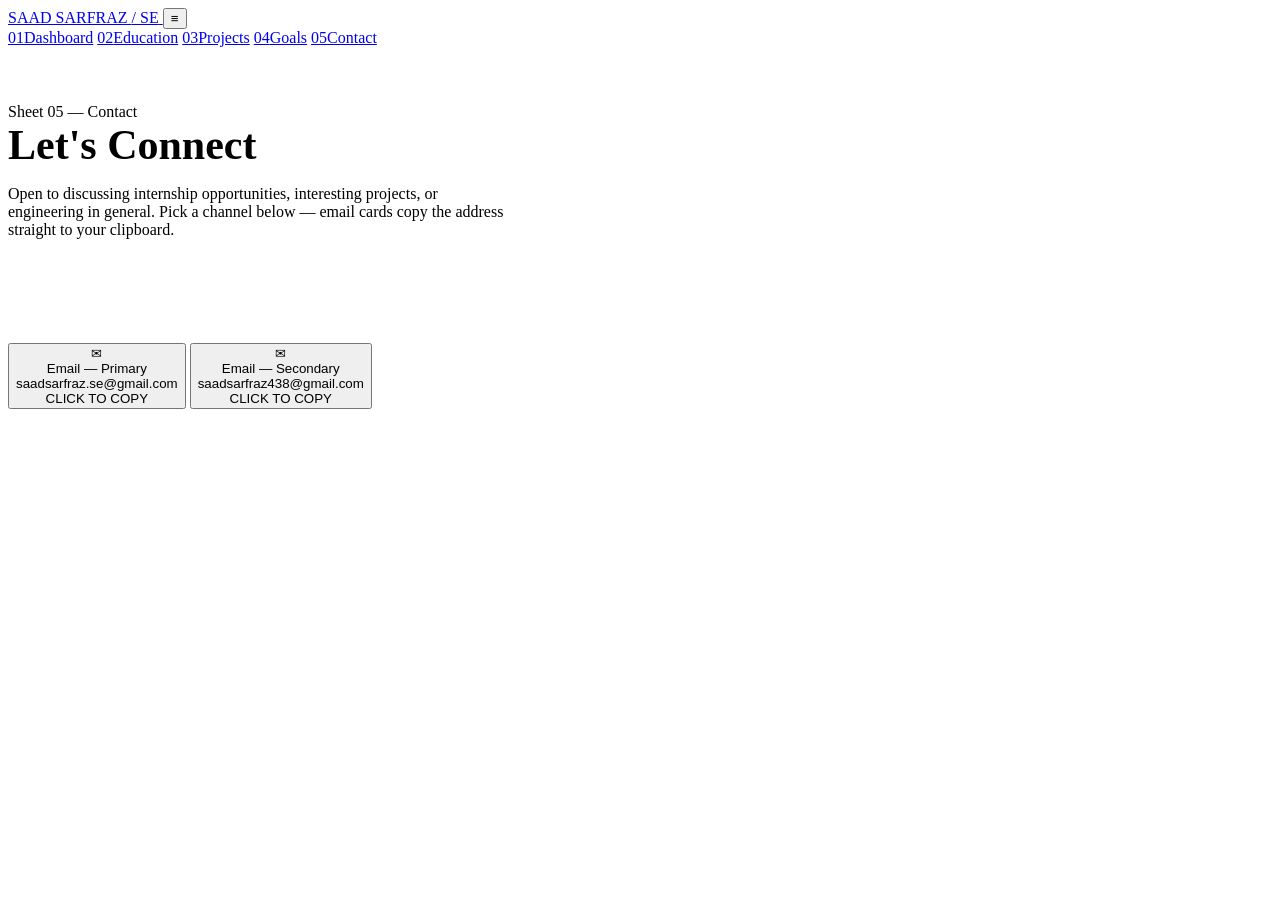
==== contact.html @ 81bff45c "Add the Email button" ====
<!DOCTYPE html>
<html lang="en">
<head>
<meta charset="UTF-8">
<meta name="viewport" content="width=device-width, initial-scale=1.0">
<title>Contact — Saad Sarfraz</title>
<meta name="description" content="Get in touch with Saad Sarfraz — email, LinkedIn, GitHub, and X.">
<link rel="stylesheet" href="style.css">
</head>
<body>

    <div class="crop-bl"></div><div class="crop-br"></div>

<header class="topbar">
  <div class="topbar-inner">
    <a href="index.html" class="brand">
      <span class="brand-mark"></span>
      SAAD SARFRAZ <span class="brand-sub">/ SE</span>
    </a>
    <button class="nav-toggle" aria-label="Toggle navigation" aria-expanded="false">≡</button>
    <nav class="navlinks">
      <a href="index.html"><span class="num">01</span>Dashboard</a>
      <a href="education.html"><span class="num">02</span>Education</a>
      <a href="projects.html"><span class="num">03</span>Projects</a>
      <a href="goals.html"><span class="num">04</span>Goals</a>
      <a href="contact.html"><span class="num">05</span>Contact</a>
    </nav>
  </div>
</header>
<main class="sheet">

  <section style="padding: 56px 0 40px; border-bottom: 1px solid var(--line-soft);">
    <div class="leader"><span class="dot"></span><span class="tag">Sheet 05 — Contact</span><span class="rule"></span></div>
    <h1 style="font-family: var(--f-display); font-size: clamp(28px,4vw,42px); margin: 0 0 14px; color: var(--paper);">Let's Connect</h1>
    <p style="color: var(--paper-dim); max-width: 62ch; font-size: 16px;">Open to discussing internship opportunities, interesting projects, or engineering in general. Pick a channel below — email cards copy the address straight to your clipboard.</p>
  </section>

  <section class="section" style="padding-top: 48px;">
    <div class="contact-grid">

      <button type="button" class="contact-card" data-copy="saadsarfraz.se@gmail.com" style="cursor:pointer;">
        <span class="ic">✉</span>
        <div>
          <div class="label">Email — Primary</div>
          <div class="value">saadsarfraz.se@gmail.com</div>
        </div>
        <div class="copy-note">CLICK TO COPY</div>
      </button>

      <button type="button" class="contact-card" data-copy="saadsarfraz438@gmail.com" style="cursor:pointer;">
        <span class="ic">✉</span>
        <div>
          <div class="label">Email — Secondary</div>
          <div class="value">saadsarfraz438@gmail.com</div>
        </div>
        <div class="copy-note">CLICK TO COPY</div>
      </button>
      
</body>
</html>
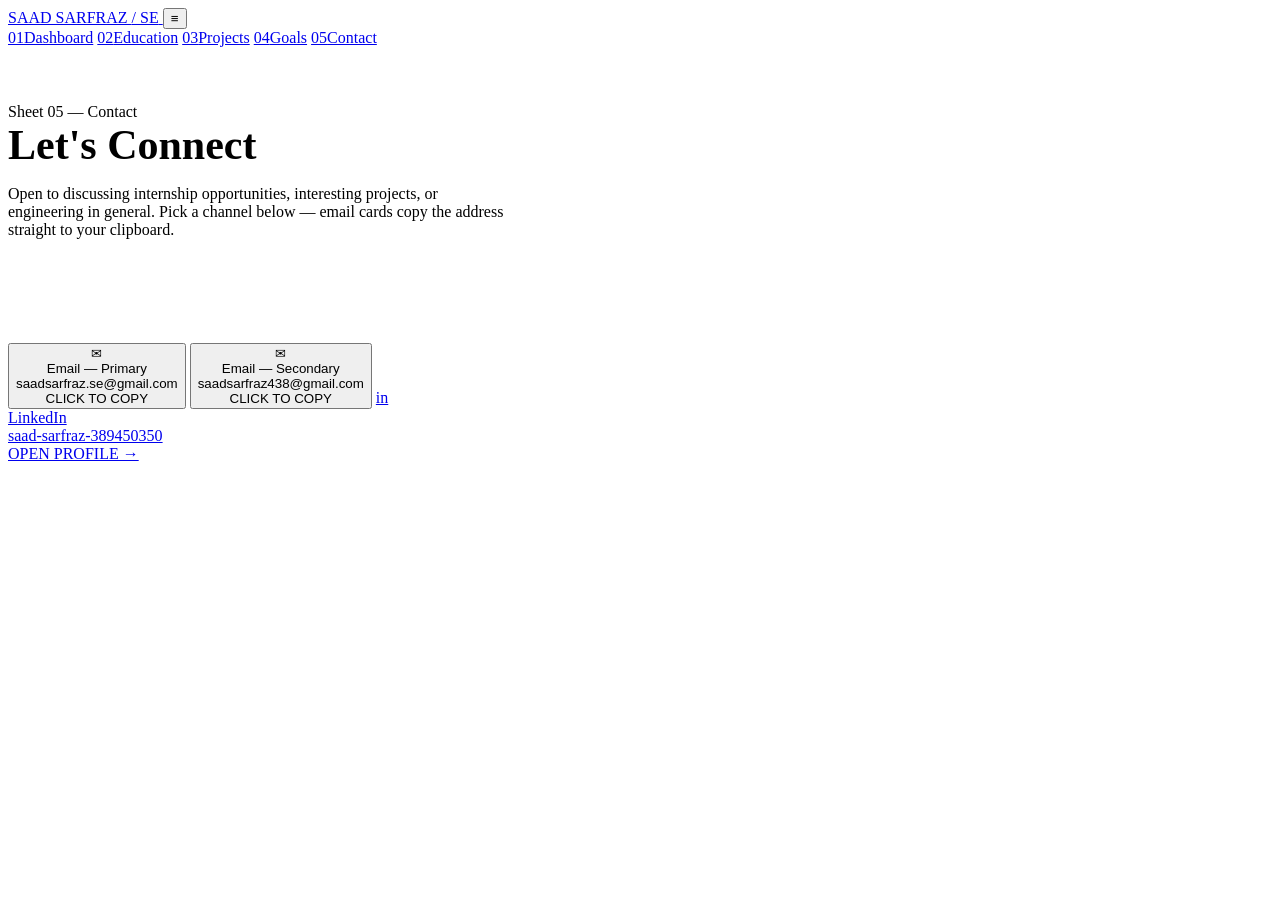
==== commit 90ced4ea: "Add Lindein Info" ====
--- a/contact.html
+++ b/contact.html
@@ -55,6 +55,13 @@
         </div>
         <div class="copy-note">CLICK TO COPY</div>
       </button>
-      
+      <a class="contact-card" href="https://www.linkedin.com/in/saad-sarfraz-389450350/" target="_blank" rel="noopener">
+        <span class="ic">in</span>
+        <div>
+          <div class="label">LinkedIn</div>
+          <div class="value">saad-sarfraz-389450350</div>
+        </div>
+        <div class="copy-note">OPEN PROFILE →</div>
+      </a>
 </body>
 </html>
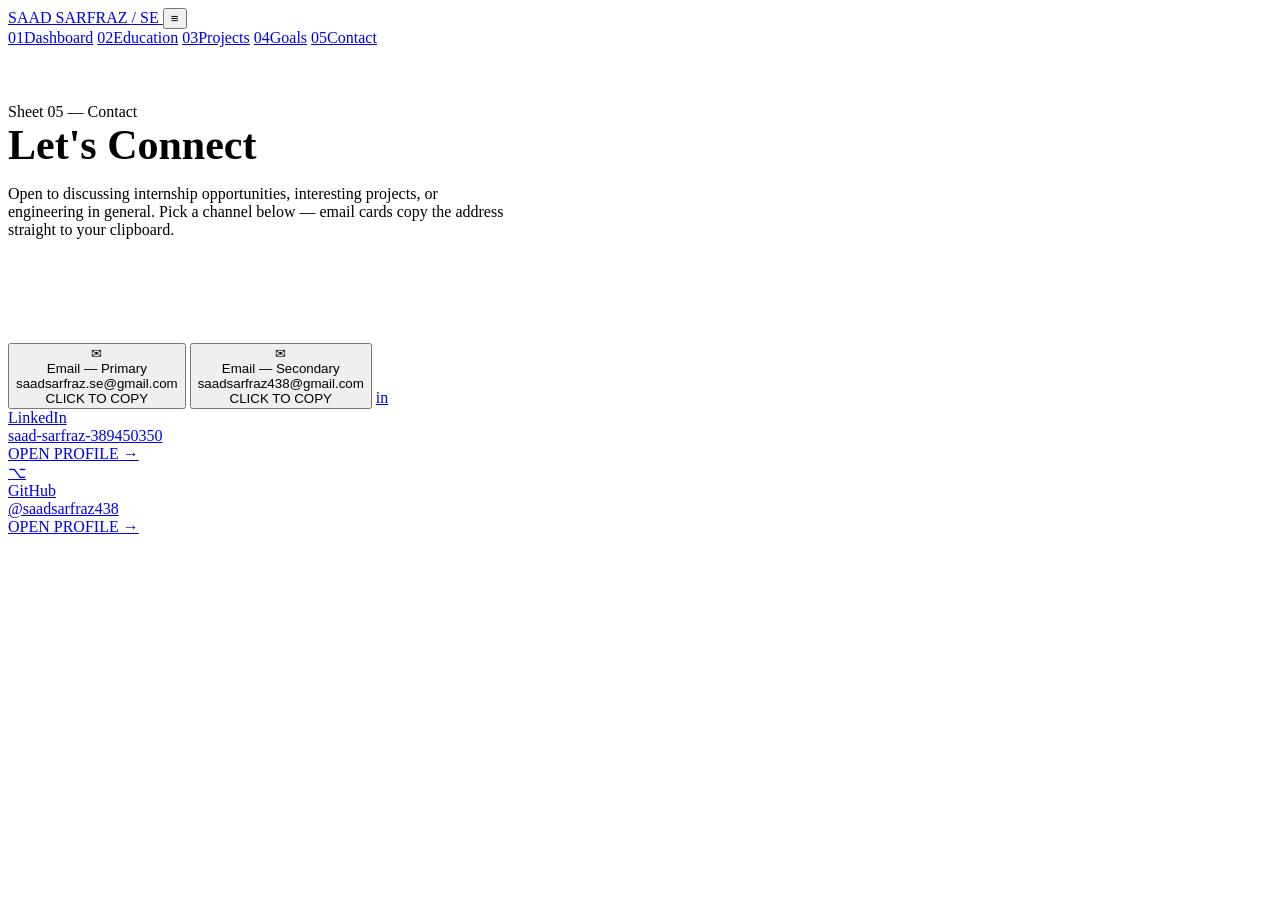
==== commit 31368351: "Added Github Contact Details" ====
--- a/contact.html
+++ b/contact.html
@@ -64,4 +64,12 @@
         <div class="copy-note">OPEN PROFILE →</div>
       </a>
 </body>
-</html>+</html>
+<a class="contact-card" href="https://github.com/saadsarfraz438" target="_blank" rel="noopener">
+        <span class="ic">⌥</span>
+        <div>
+          <div class="label">GitHub</div>
+          <div class="value">@saadsarfraz438</div>
+        </div>
+        <div class="copy-note">OPEN PROFILE →</div>
+      </a>
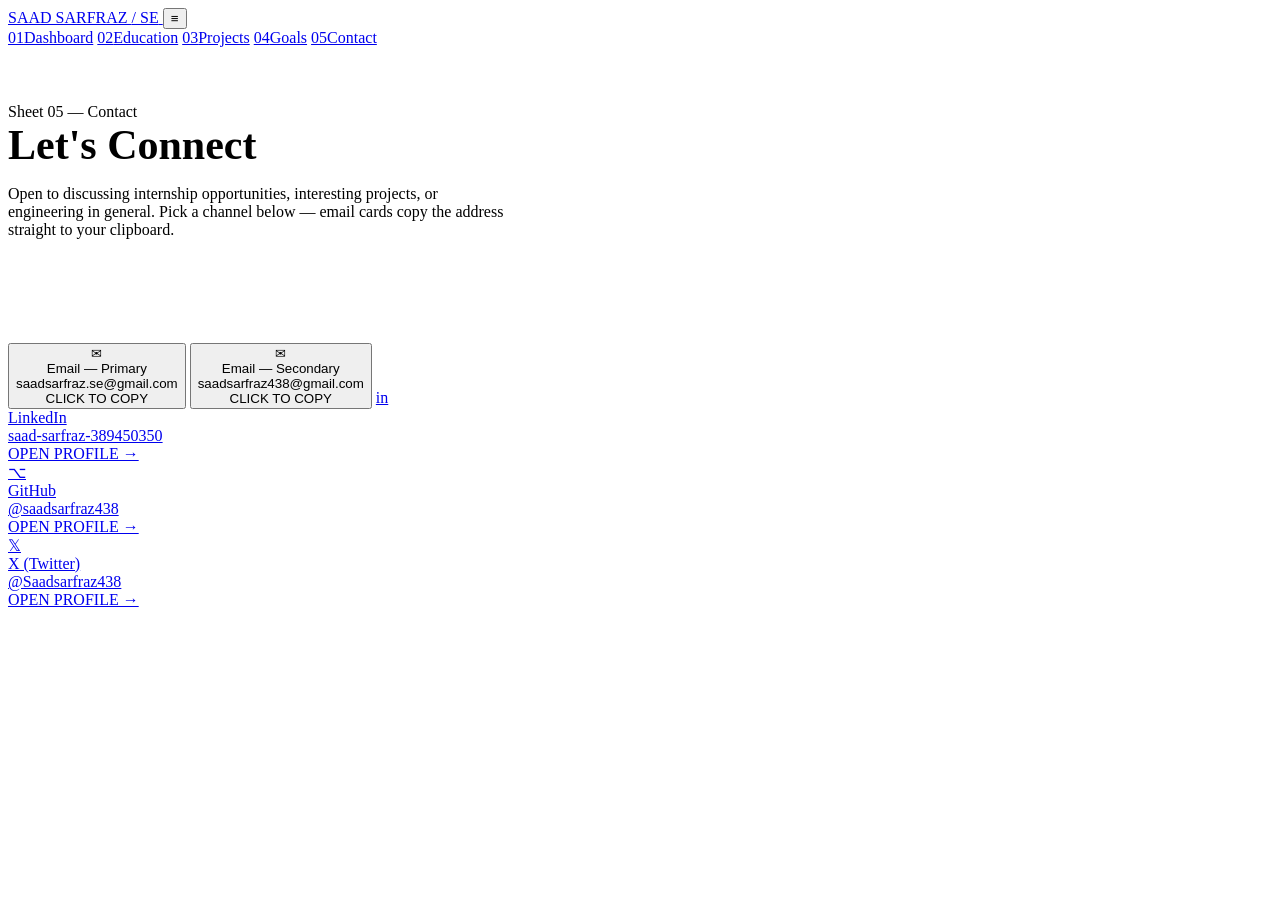
==== commit e7701478: "Added X Contact details" ====
--- a/contact.html
+++ b/contact.html
@@ -72,4 +72,12 @@
           <div class="value">@saadsarfraz438</div>
         </div>
         <div class="copy-note">OPEN PROFILE →</div>
+      </a>
+       <a class="contact-card" href="https://x.com/Saadsarfraz438" target="_blank" rel="noopener">
+        <span class="ic">𝕏</span>
+        <div>
+          <div class="label">X (Twitter)</div>
+          <div class="value">@Saadsarfraz438</div>
+        </div>
+        <div class="copy-note">OPEN PROFILE →</div>
       </a>
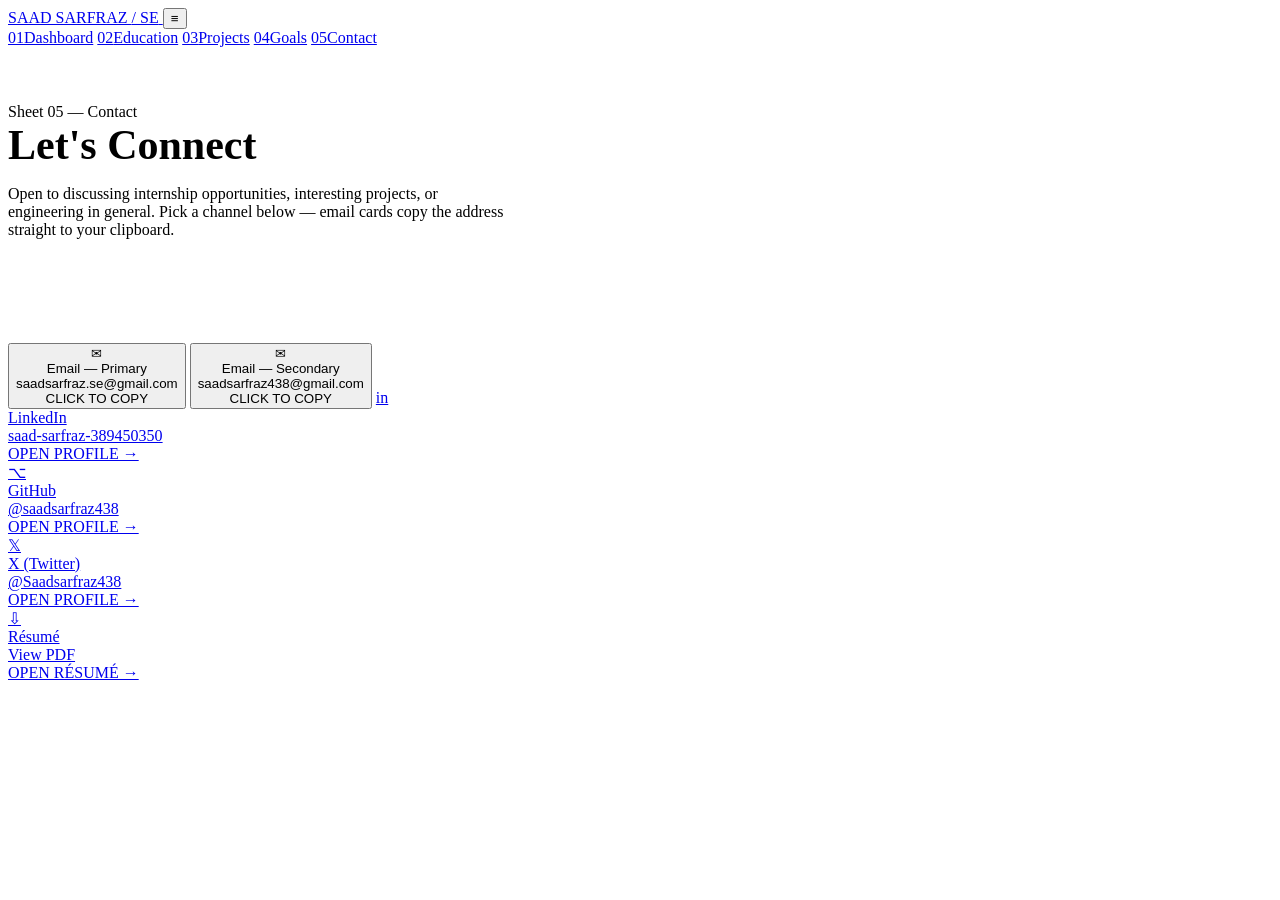
==== commit 7165020f: "Added Resume Active link" ====
--- a/contact.html
+++ b/contact.html
@@ -80,4 +80,15 @@
           <div class="value">@Saadsarfraz438</div>
         </div>
         <div class="copy-note">OPEN PROFILE →</div>
-      </a>+      </a>
+       <a class="contact-card" href="https://drive.google.com/file/d/1sO_ANWUnyFtN7_MNTFOJQIVMBRMO8PCJ/view?usp=sharing" target="_blank" rel="noopener">
+        <span class="ic">⇩</span>
+        <div>
+          <div class="label">Résumé</div>
+          <div class="value">View PDF</div>
+        </div>
+        <div class="copy-note">OPEN RÉSUMÉ →</div>
+      </a>
+
+    </div>
+  </section>
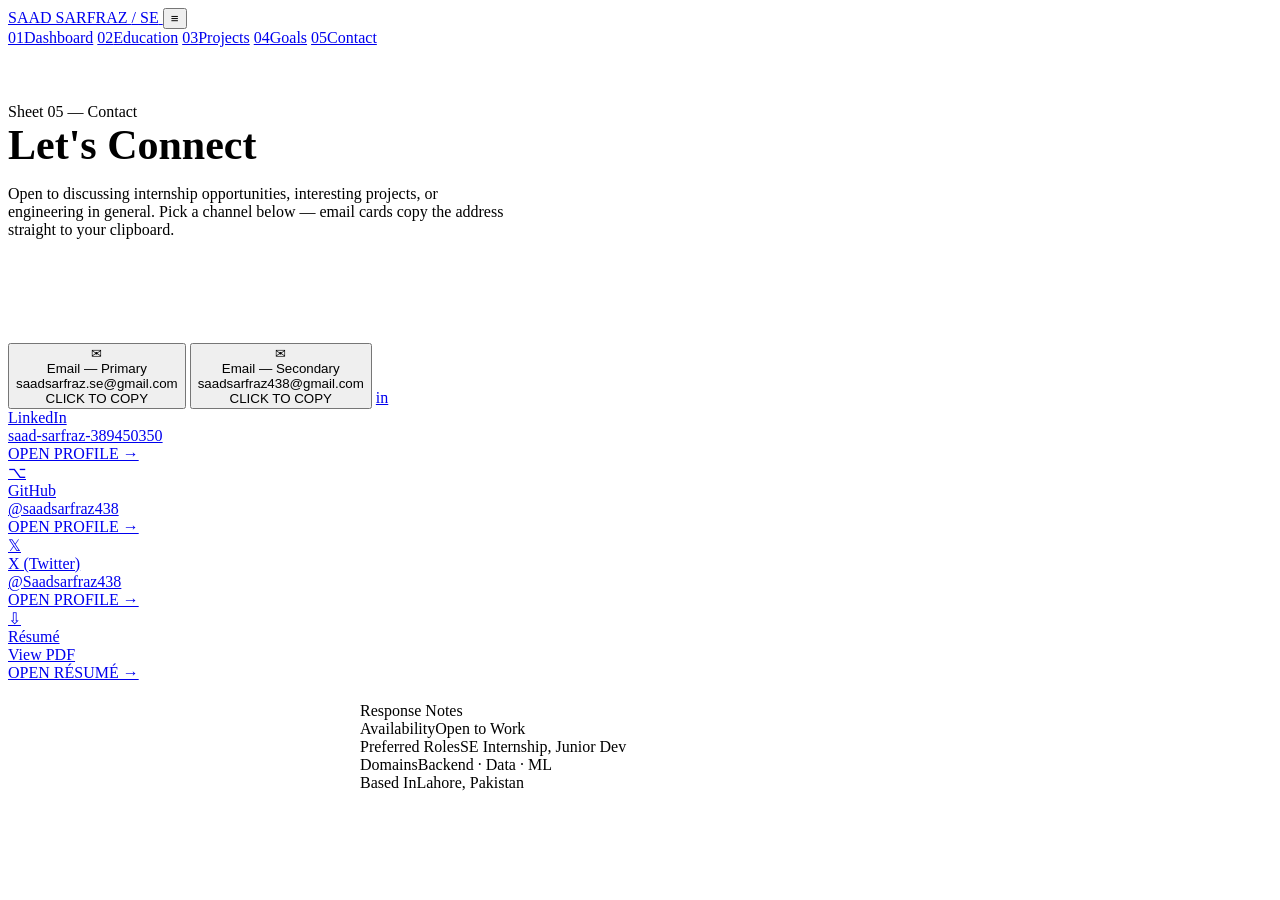
==== commit 81f04a4f: "Added Current Expericience" ====
--- a/contact.html
+++ b/contact.html
@@ -91,4 +91,15 @@
       </a>
 
     </div>
-  </section>+  </section>
+    <section class="section" style="text-align:center; padding: 20px 0 72px;">
+    <div class="spec-panel" style="max-width: 560px; margin: 0 auto; text-align:left;">
+      <div class="spec-head">Response Notes</div>
+      <div class="spec-row"><span class="k">Availability</span><span class="v">Open to Work</span></div>
+      <div class="spec-row"><span class="k">Preferred Roles</span><span class="v">SE Internship, Junior Dev</span></div>
+      <div class="spec-row"><span class="k">Domains</span><span class="v">Backend · Data · ML</span></div>
+      <div class="spec-row"><span class="k">Based In</span><span class="v">Lahore, Pakistan</span></div>
+    </div>
+  </section>
+
+</main>
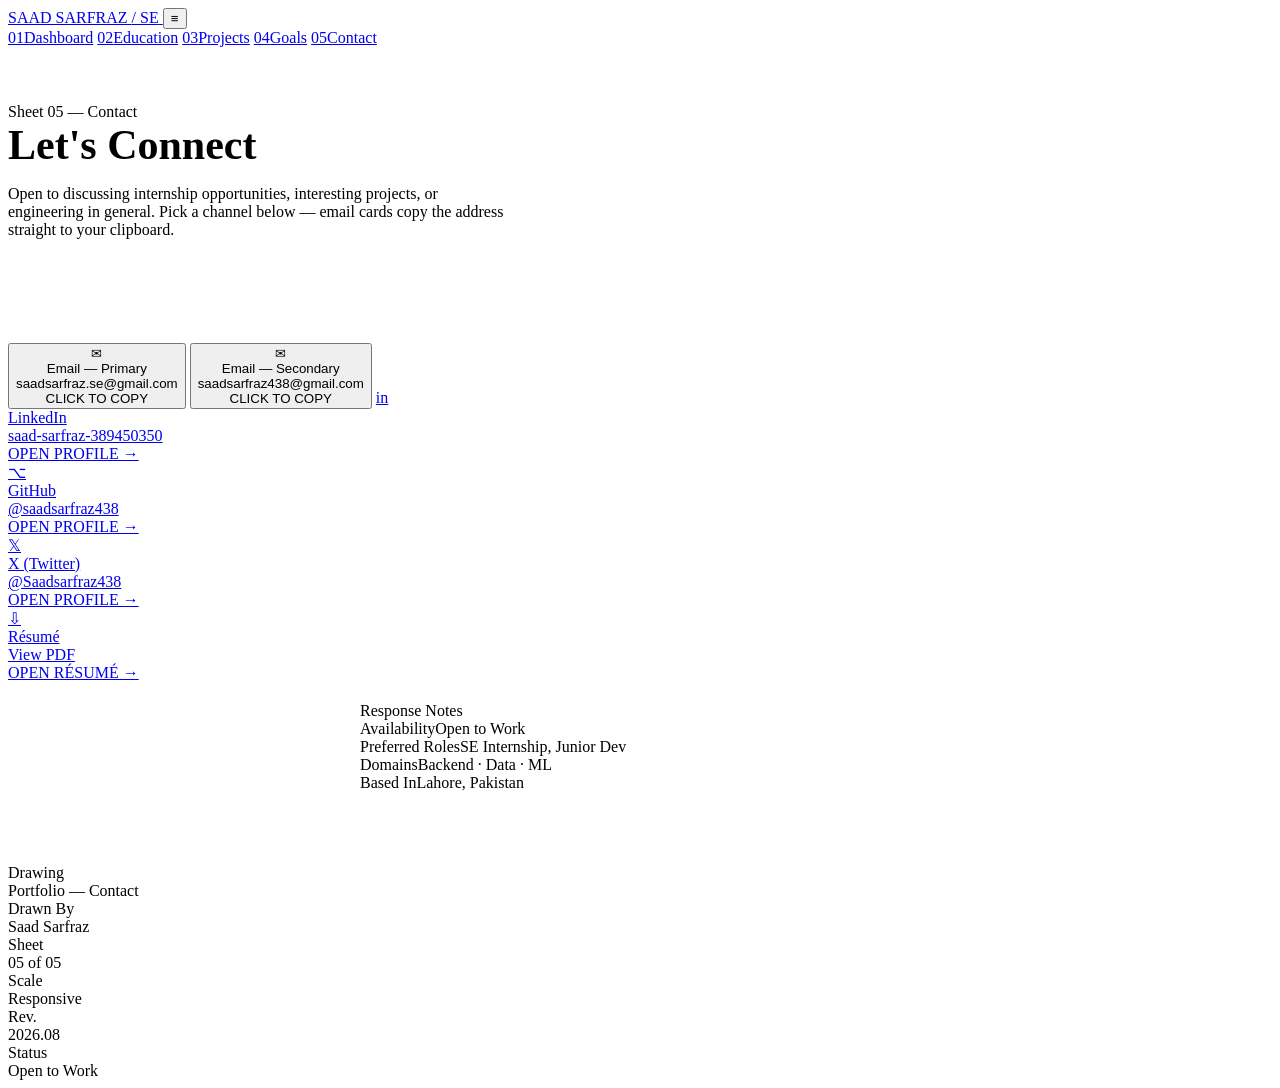
==== commit 528baa00: "Added Footer to Conatct Page" ====
--- a/contact.html
+++ b/contact.html
@@ -102,4 +102,14 @@
     </div>
   </section>
 
-</main>+</main>
+<footer class="titleblock">
+  <div class="titleblock-inner">
+    <div class="tb-cell"><div class="k">Drawing</div><div class="v">Portfolio — Contact</div></div>
+    <div class="tb-cell"><div class="k">Drawn By</div><div class="v">Saad Sarfraz</div></div>
+    <div class="tb-cell"><div class="k">Sheet</div><div class="v">05 of 05</div></div>
+    <div class="tb-cell"><div class="k">Scale</div><div class="v">Responsive</div></div>
+    <div class="tb-cell"><div class="k">Rev.</div><div class="v">2026.08</div></div>
+    <div class="tb-cell"><div class="k">Status</div><div class="v">Open to Work</div></div>
+  </div>
+</footer>
